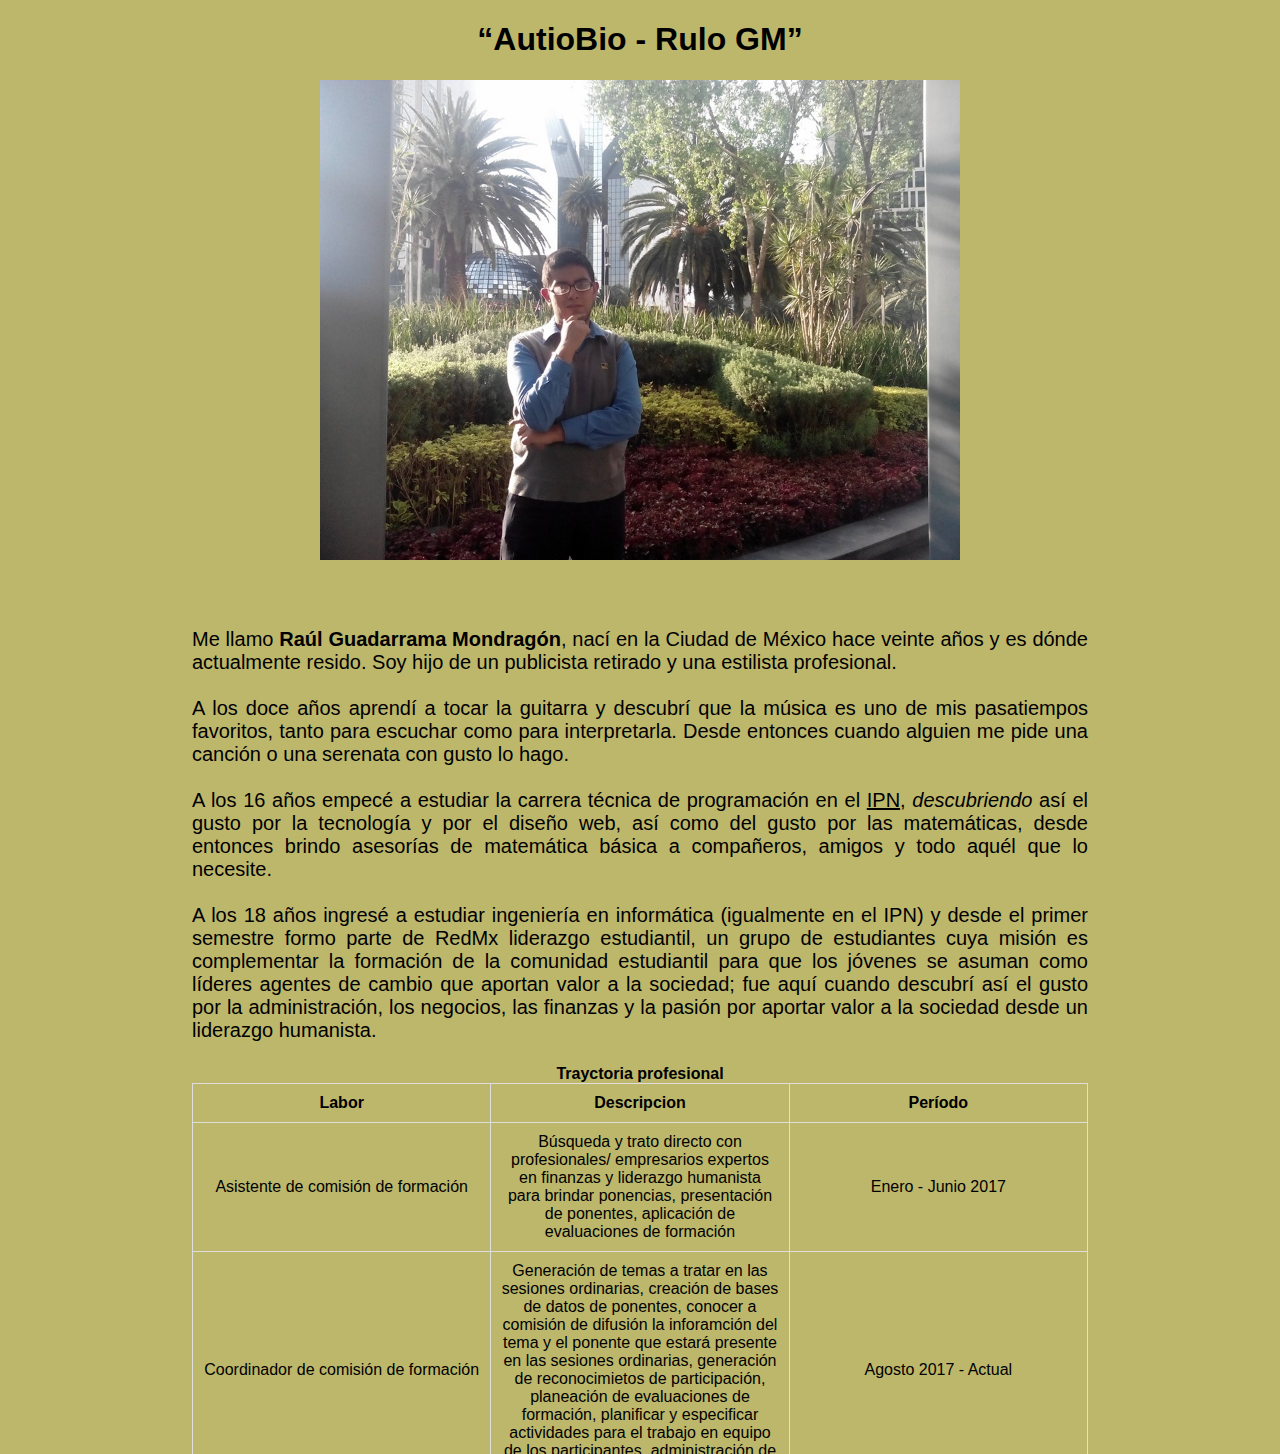
==== index.html @ f31975dd "Cambio de nombre" ====
<!DOCTYPE html>
<html>
<head>
	<meta charset="utf-8"/>
	<title>AutioBio - Rulo GM</title>
	<link rel="stylesheet" type="text/css" href="./css/style.css">
</head>
<body>
	<h1><q>AutioBio - Rulo GM</q></h1>
	<center><img id="imagen" src="./img/rulo.JPG"></center>
	<script type="text/javascript" src="./js/script.js"></script>
	<p>Me llamo <strong>Raúl Guadarrama Mondragón</strong>, nací en la Ciudad de México hace veinte años y es dónde actualmente resido. Soy hijo de un publicista retirado y una estilista profesional.
		<br/><br/>
		A los doce años aprendí a tocar la guitarra y descubrí que la música es uno de mis pasatiempos favoritos, tanto para escuchar como para interpretarla. Desde entonces cuando alguien me pide una canción o una serenata con gusto lo hago.
		<br/><br/>
		A los 16 años empecé a estudiar la carrera técnica de programación en el <a href="http://www.ipn.mx/">IPN</a>, <i>descubriendo</i> así el gusto por la tecnología y por el diseño web, así como del gusto por las matemáticas, desde entonces brindo asesorías de matemática básica a compañeros, amigos y todo aquél que lo necesite.
		<br/><br/>
		A los 18 años ingresé a estudiar ingeniería en informática (igualmente en el IPN) y desde el primer semestre formo parte de RedMx liderazgo estudiantil, un grupo de estudiantes cuya misión es complementar la formación de la comunidad estudiantil para que los jóvenes se asuman como líderes agentes de cambio que aportan valor a la sociedad; fue aquí cuando descubrí así el gusto por la administración, los negocios, las finanzas y la pasión por aportar valor a la sociedad desde un liderazgo humanista.
		<br/><br/></p>
		<table>
			<caption><strong>Trayctoria profesional</strong></caption>
			<tr>
				<th>Labor</th>
				<th>Descripcion</th>
				<th>Período</th>
			</tr>
			<tr>
				<td>Asistente de comisión de formación</td>
				<td>Búsqueda y trato directo con profesionales/ empresarios expertos en finanzas y liderazgo humanista para brindar ponencias, presentación de ponentes, aplicación de evaluaciones de formación</td>
				<td>Enero - Junio 2017</td>
			</tr>
			<tr>
				<td>Coordinador de comisión de formación</td>
				<td>Generación de temas a tratar en las sesiones ordinarias, creación de bases de datos de ponentes, conocer a comisión de difusión la inforamción del tema y el ponente que estará presente en las sesiones ordinarias, generación de reconocimietos de participación, planeación de evaluaciones de formación, planificar y especificar actividades para el trabajo en equipo de los participantes, administración de correo de la marca RedMx UPIICSA</td>
				<td>Agosto 2017 - Actual</td>
			</tr>
			<tr>
				<td>Desarrollador web - Freelancer</td>
				<td>Diseño de páginas web de acuerdo a las actividades especíicas de las empresas, p.e. de acuerdo a sus colores base empresariales, imágenes de evidencias de su labor, descripción de actividades se diseña el sitio web usando HTML5, CSS3 y javascript. Uso de metodología ágil (Programación xP) para adaptación a cambios, seguimiento de satisfacción de manera virtual y continua, trato directo con los CEO de dichas empresas.</td>
				<td>Diciembre 2017 - Febrero 2018</td>
			</tr>
		</table>
		<br/><br/><p>
		Actualmente, soy el coordinador de la comisión de formación de dicho grupo estudiantil, me dedico a diseñar y crear páginas web, y en tiempos libres tomo mi guitarra para interpretar las melodías y disfrutar de las notas musicales. Me encanta reflexionar aspectos de vida mientras observo la naturaleza, admirado así también, lo más bello de nuestro planeta tierra.
		<br/><br/>
		<label>Contacto: <a href="contacto.html">Click aqui</a></label></p>
</body>
</html>
---- css/style.css ----
body {
	margin: 0;
	padding: 0;
	width: 100%;
	height: 1250px;
	font-family: Arial;
	background-color: darkkhaki;
}

a {color: black;}

h1 {
	text-align: center;
}
p,ul { 
	font-size: 20px;
	width: 70%;
	margin: auto;
	text-align: justify;
}

img {
	width: 50%;
	position: relative;
	margin-bottom: 5%;
}

table {
	width: 70%;
	margin: auto;
	font-family: arial, sans-serif;
	border-collapse: collapse;
}

table,th,td {
	border: 1px solid black;
}

td,th {
	border: 1px solid #dddddd;
	text-align: left;
	padding: 10px;
	width: 33.3%;
	text-align: center;
}
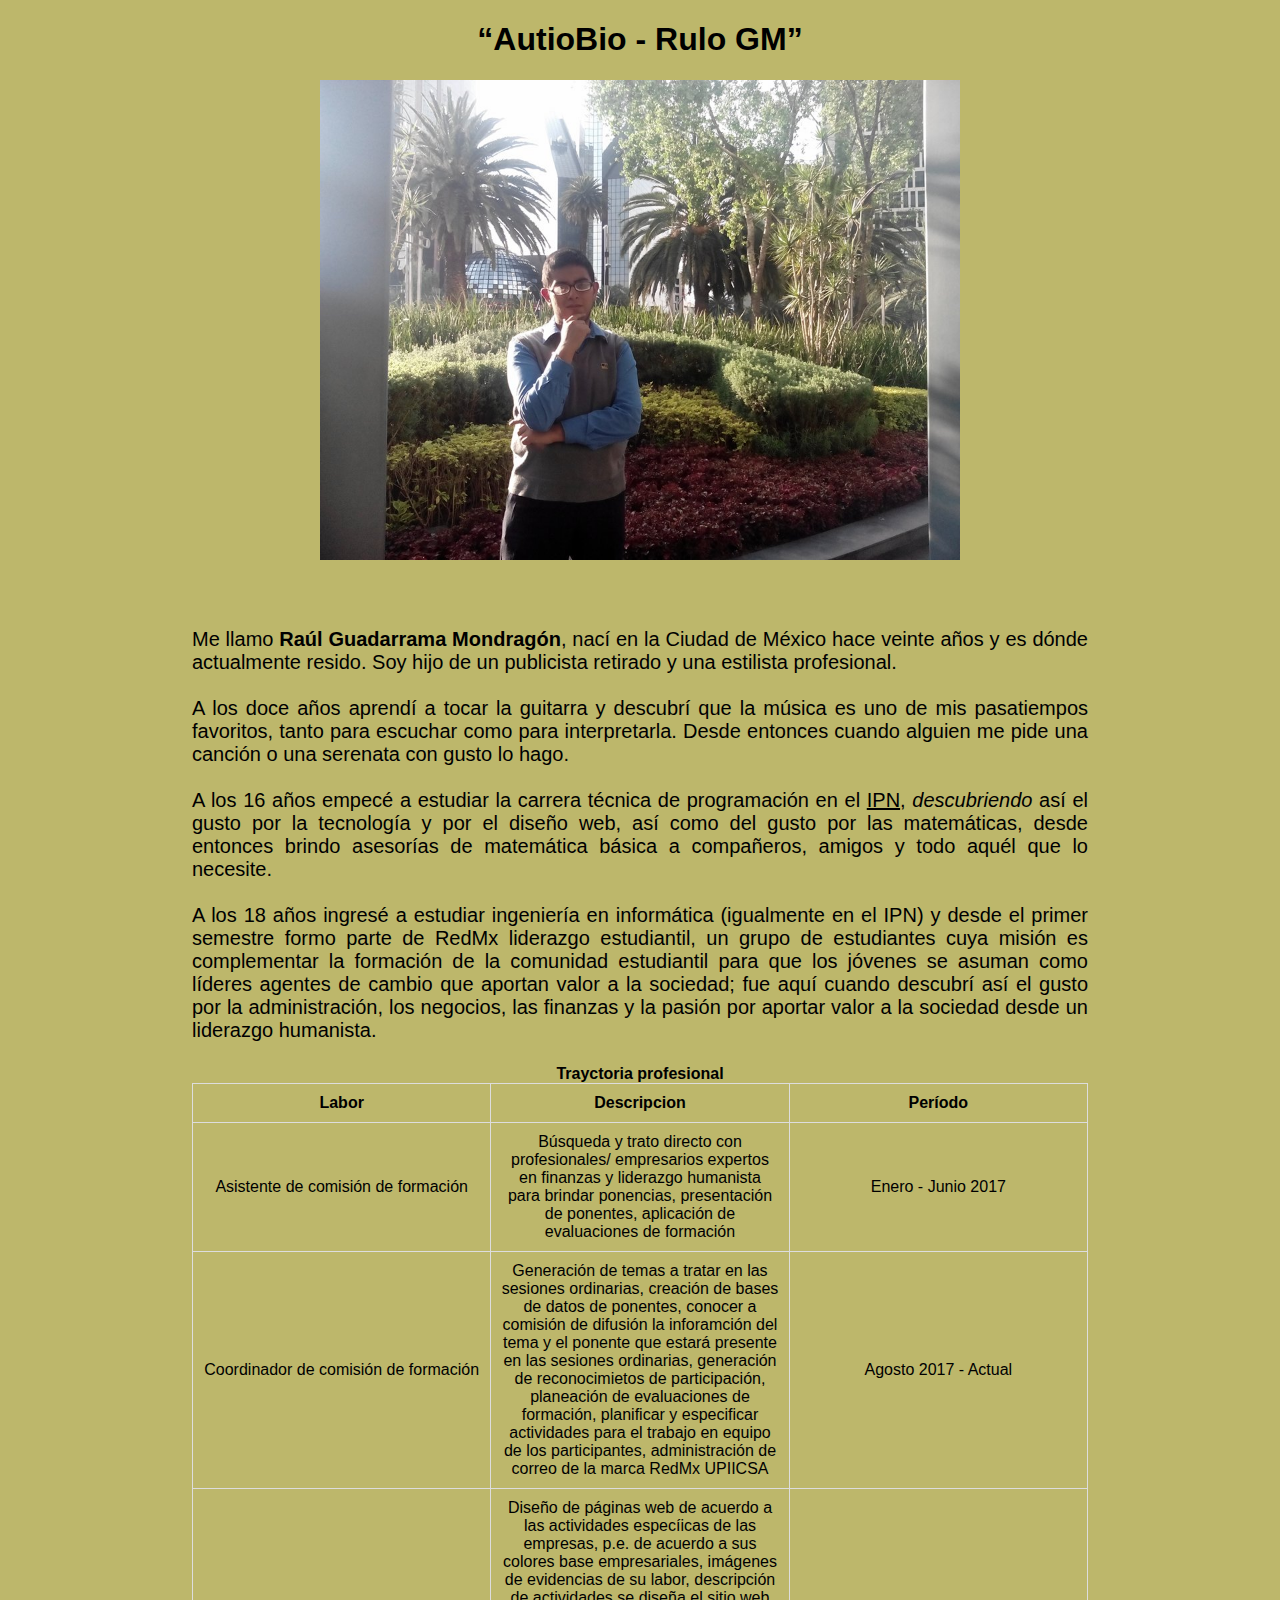
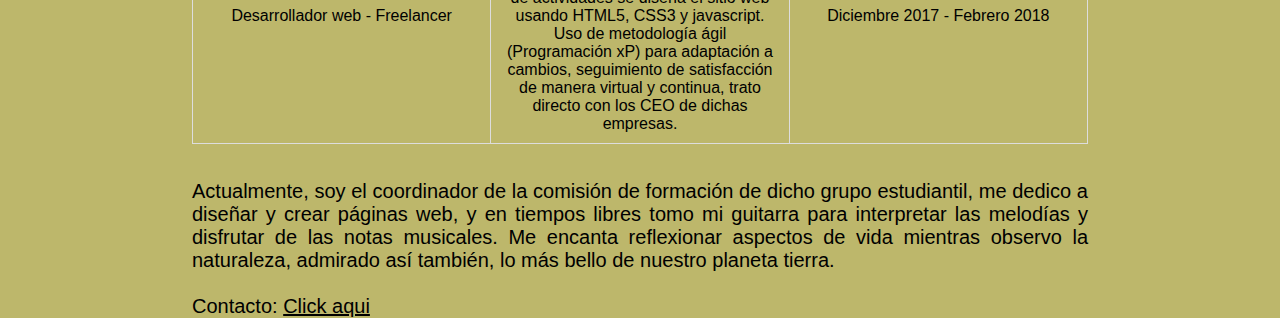
==== commit 6c00b55f: "Cambio innecesario" ====
--- a/index.html
+++ b/index.html
@@ -7,7 +7,7 @@
 </head>
 <body>
 	<h1><q>AutioBio - Rulo GM</q></h1>
-	<center><img id="imagen" src="./img/rulo.JPG"></center>
+	<center><img id="imagen" src="./img/rulo.jpg"></center>
 	<script type="text/javascript" src="./js/script.js"></script>
 	<p>Me llamo <strong>Raúl Guadarrama Mondragón</strong>, nací en la Ciudad de México hace veinte años y es dónde actualmente resido. Soy hijo de un publicista retirado y una estilista profesional.
 		<br/><br/>
